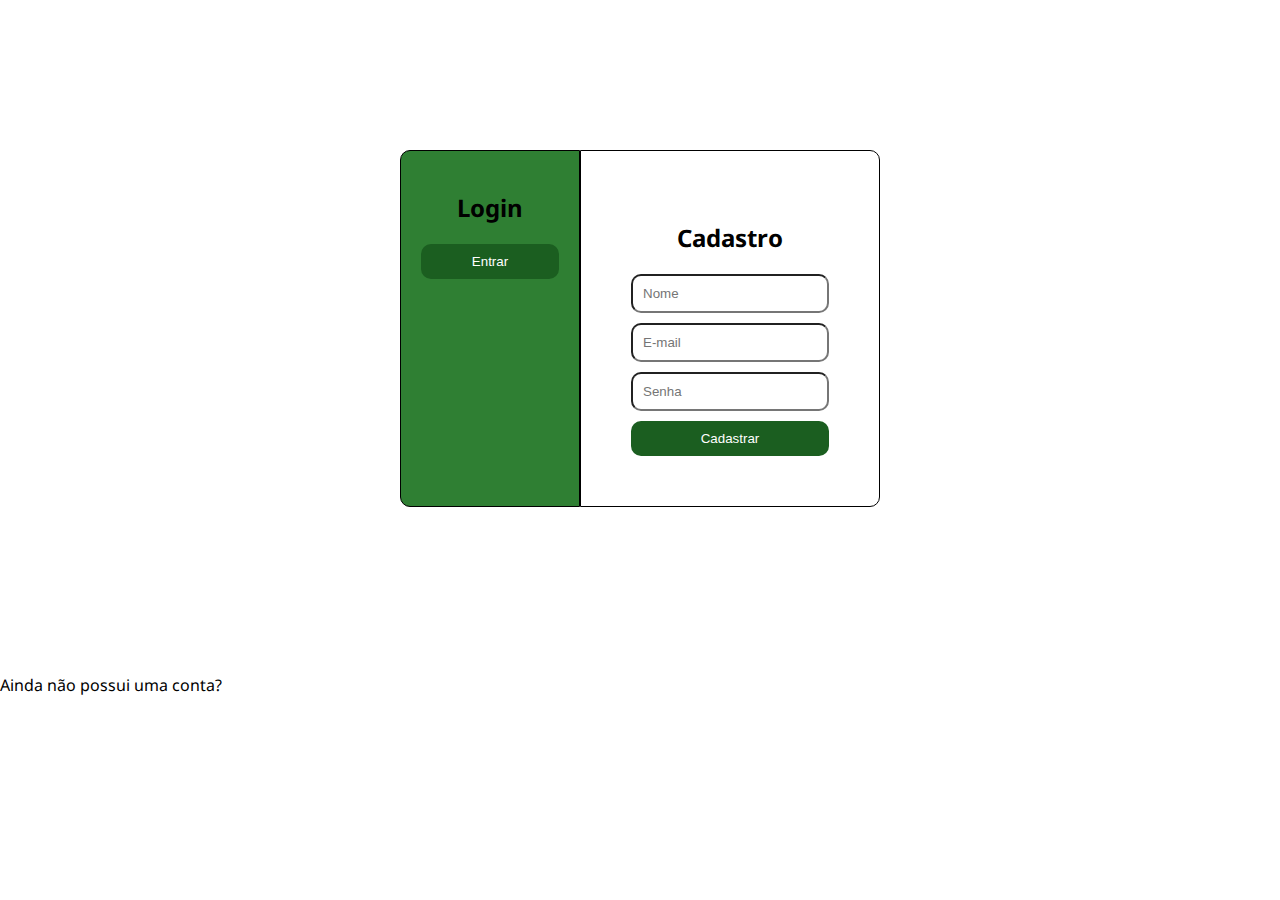
==== cadastro.html @ 1d148abc "Separada as telas login e cadastro" ====
<!DOCTYPE html>
<html lang="pt-br">
<head>
    <meta charset="UTF-8">
    <link rel="stylesheet" href="style.css">
    <title>Trilha do Calouro</title>
</head>
<body>
    <div id="card">
        <div class="containerLogin">
            <h2>Login</h2>
            <form action="#" method="post">
                <input type="submit" value="Entrar">
            </form>
        </div>

        <div class="containerCadastro">
            <h2>Cadastro</h2>
            <form action="#" method="post">
                <input type="text" name="name" placeholder="Nome" required>
                <input type="email" name="email" placeholder="E-mail" required>
                <input type="password" name="password" placeholder="Senha" required>
                <input type="submit" value="Cadastrar">
            </form>
        </div>
    </div>
    <div class="register-link">
        <p>Ainda não possui uma conta? <a href="#">Registre-se</a></p>
    </div>
</body>
</html>
---- style.css ----
@import url('https://fonts.googleapis.com/css2?family=Noto+Sans:wght@400;700&display=swap');


body {
    font-family: 'Noto Sans', sans-serif;
    margin: 0;
    padding: 0;
}

body * {
    box-sizing: border-box;
}

header {
    background-color: #333;
    color: #fff;
    padding: 20px;
    
}
.container {
    display: flex;
    align-items: center;
}
  
.imagem {
    margin-right: 10px;
    max-width: 200px;
    max-height: 150px;
}
  
.menu {
    margin-left: auto;
}

a{
    padding: 5px;
    text-decoration: none;
    color: #fff;
}
a:hover{
    color: #30EB4F;
    cursor: pointer;
}
main {
    max-width: 800px;
    margin: 0 auto;
    padding: 20px;
}

h1 {
    font-size: 28px;
}

p { 
    text-align: justify;
    font-size: 16px;
    line-height: 1.5;
}

iframe {
    width: 100%;
    height: 400px;
}
footer{
    background-color: #333;
    color: #fff;
    padding: 20px;
}

/* Tela de Cadastro Ademar */

#card{
    display: flex;
    justify-content: center;
    padding: 150px;
}

.containerLogin {
    width: 180px;
    padding: 20px;
    border: 1px solid #000000;
    background-color: #2F7F33;
    border-radius: 10px 0px 0px 10px;
}
.containerCadastro {
    width: 300px;
    padding: 50px;
    border: 1px solid #000000;
    border-radius: 0px 10px 10px 0px;
}

h2 {
    text-align: center;
}

input[type="text"],
input[type="email"],
input[type="password"] {
    width: 100%;
    padding: 10px;
    margin-bottom: 10px;
    box-sizing: border-box;
    border-radius: 10px;
}

input[type="submit"] {
    width: 100%;
    padding: 10px;
    background-color:#1B5E20 ;
    color: #fff;
    border: none;
    cursor: pointer;
    border-radius: 10px;
}

.register-link {
    text-align: center;
}


/*Tela login Felipe*/
.main-login{
    width: 100vw;
    height: 100vh;
    background: #D1CCCC;
    display: flex;
    justify-content: center;
    align-items: center;       
}

.login-esq{
    width: 25vw;
    height: 50vh;
    display: flex;     
}

.card-titulo{
    width: 100%;
    display: flex;
    justify-content: center;
    align-items: center;
    flex-direction: column;
    padding: 30px 35px;
    background: #2F7F33;
    border-radius: 20px 0px 0px 20px;  
         
}

.card-titulo > h1{
    font-size: 2vw;
    color: #f0ffffde;   
}

.esq-login-img{
    width: 20vw;    
}

.login-dir{
    width: 40vw;
    height: 50vh;
    display: flex;
    float: right;
       
}

.card-login{
    width: 100%;
    display: flex;
    justify-content: center;
    align-items: center;
    flex-direction: column;
    padding: 30px 35px;
    background: #D9D9D9;
    border-radius: 0px 20px 20px 0px;  
    
}

.card-login > h1{
    color: #2F7F33;
    font-weight: 800;
    margin: 0;
}

.textfield{
    width: 100%;
    display: flex;
    flex-direction: column;
    align-items: flex-start;
    justify-content: center;
    margin: 10px 0px;
}

.textfield > input{
    width: 100%;
    border: none;
    border-radius: 20px;
    padding: 15px;
    background: #D1CCCC;
    color: #f0ffffde;
    font-size: 12pt;    
    outline: none;
    box-sizing: border-box;
}

.textfield > label{
    color: #A7A5A5;    
    margin-bottom: 10px;
}

.textfield > input::placeholder{
    color: #A7A5A5;
}

.btn-login{
    width: 50%;
    padding: 16px 0px;
    margin: 25px;
    border: none;
    border-radius: 20px;
    outline: none;
    text-transform: uppercase;
    font-weight: 800;
    letter-spacing: 3px;
    color: #FFFFFF;
    background: #1B5E20;
    cursor: pointer;
    box-shadow: 0px 10px 40px -12px #00000056;
}

@media only screen and (max-width: 950px) {
    .card-login{
        width: 85%;
    }
}

@media only screen and (max-width: 600px){
    .main-login{
        flex-direction: column;
    }

    .login-esq > h1{
        display: none;
    }

    .login-esq{
        width: 100%;
        height: auto;
    }  
    
    .login-dir{
        width: 100%;
        height: auto;
    }

    .esq-login-img{
        width: 50vw;
    }

    .card-login{
        width: 70%;
        margin: auto;
        border-radius: 0px 0px 20px 20px;
    }

    .card-titulo{
        width: 70%;
        margin: auto;
        border-radius: 20px 20px 0px 0px;
    }
}
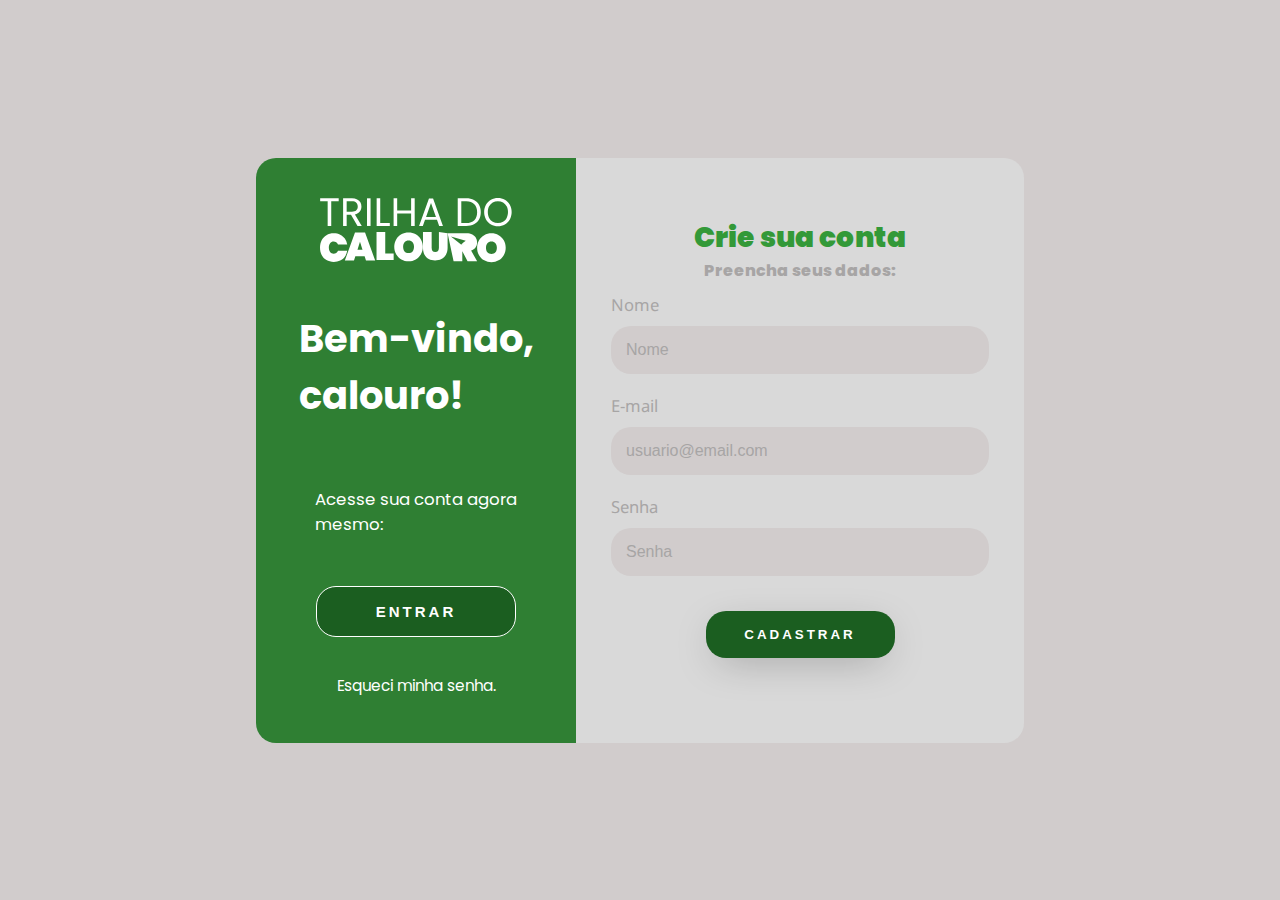
==== commit c51b1b34: "Tela de cadastro criada" ====
--- a/cadastro.html
+++ b/cadastro.html
@@ -1,31 +1,86 @@
 <!DOCTYPE html>
 <html lang="pt-br">
-<head>
-    <meta charset="UTF-8">
-    <link rel="stylesheet" href="style.css">
-    <title>Trilha do Calouro</title>
-</head>
-<body>
-    <div id="card">
-        <div class="containerLogin">
-            <h2>Login</h2>
-            <form action="#" method="post">
-                <input type="submit" value="Entrar">
-            </form>
+  <head>
+    <meta charset="UTF-8" />
+    <meta name="viewport" content="width=device-width, initial-scale=1.0" />
+    <link rel="stylesheet" href="style.css" />
+    <title>Trilha do calouro</title>
+  </head>
+  <body>
+    <div class="main-login">
+      <div class="login-esq">
+        <div class="card-titulo">
+          <img
+            src="img/TRILHA DO CALOURO.svg"
+            class="esq-login-img"
+            alt="estudante"
+          />
+          <h1>Bem-vindo, <br />calouro!<br /></h1>
+          <p>Acesse sua conta agora</br> mesmo:</p>
+          <button class="bnt-link-login" onclick="pagLogin()">
+            ENTRAR
+          </button>
+          <a href="#">Esqueci minha senha.</a>
         </div>
+      </div>
+      <div class="login-dir">
+        <div class="card-cadastro">
+          <h1>Crie sua conta</h1>
+          <p>Preencha seus dados:</p>
+          <div class="textfield">
+            <label for="nome">Nome</label>
+            <input type="text" id="nome" name="nome" placeholder="Nome" required/>
+          </div>
+          <div class="textfield">
+            <label for="email">E-mail</label>
+            <input type="email" id="email" name="email" placeholder="usuario@email.com" required onblur="validaEmail()" />
+        </div>
+          <div class="textfield">
+            <label for="senha">Senha</label>
+            <input
+              type="password"
+              id="senha"
+              name="senha"
+              placeholder="Senha"
+              required
+            />
+          </div>
+          <button class="bnt-cadastrar" onclick="cadastrar()">Cadastrar</button>
+          <div class="linksMobile">
+            <a href="#">Esqueci minha senha.</a>
+            <p>Já possui conta?</p>
+            <a href="index.html">Acesse sua conta agora mesmo!</a>
+            
+          </div>
+        </div>
+      </div>
+    </div>
 
-        <div class="containerCadastro">
-            <h2>Cadastro</h2>
-            <form action="#" method="post">
-                <input type="text" name="name" placeholder="Nome" required>
-                <input type="email" name="email" placeholder="E-mail" required>
-                <input type="password" name="password" placeholder="Senha" required>
-                <input type="submit" value="Cadastrar">
-            </form>
-        </div>
-    </div>
-    <div class="register-link">
-        <p>Ainda não possui uma conta? <a href="#">Registre-se</a></p>
-    </div>
-</body>
+    <!--teste de login -->
+    <script>
+      function cadastrar() {
+        var nome = document.getElementById("nome").value;
+        var email = document.getElementById("email").value;
+        var senha = document.getElementById("senha").value;
+
+        if (nome == "" || email == "" || senha == "") {
+          alert("Preencha todos os campos!");
+        } else {
+          alert("Cadastro realizado com sucesso!");
+          window.location.href = "index.html";
+        }
+      }
+
+      function pagLogin() {
+        window.location.href = "index.html";
+      }
+
+      function validaEmail() {
+        var email = document.getElementById("email").value;
+        if (email.indexOf("@") == -1 || email.indexOf(".") == -1) {
+          alert("E-mail inválido");
+        }
+      }
+    </script>
+  </body>
 </html>--- a/style.css
+++ b/style.css
@@ -1,270 +1,342 @@
- @import url('https://fonts.googleapis.com/css2?family=Noto+Sans:wght@400;700&display=swap');
-
+@import url("https://fonts.googleapis.com/css2?family=Noto+Sans:wght@400;700&family=Poppins:wght@400;700&display=swap");
 
 body {
-    font-family: 'Noto Sans', sans-serif;
-    margin: 0;
-    padding: 0;
+  font-family: "Noto Sans", sans-serif;
+  margin: 0;
+  padding: 0;
 }
 
 body * {
-    box-sizing: border-box;
+  box-sizing: border-box;
 }
 
 header {
-    background-color: #333;
-    color: #fff;
-    padding: 20px;
-    
+  background-color: #333;
+  color: #fff;
+  padding: 20px;
 }
 .container {
+  display: flex;
+  align-items: center;
+}
+
+.imagem {
+  margin-right: 10px;
+  max-width: 200px;
+  max-height: 150px;
+}
+
+.menu {
+  margin-left: auto;
+}
+
+a {
+  padding: 5px;
+  text-decoration: none;
+  color: #fff;
+}
+a:hover {
+  color: #30eb4f;
+  cursor: pointer;
+}
+main {
+  max-width: 800px;
+  margin: 0 auto;
+  padding: 20px;
+}
+
+h1 {
+  font-size: 28px;
+}
+
+p {
+  text-align: justify;
+  font-size: 16px;
+  line-height: 1.5;
+}
+
+iframe {
+  width: 100%;
+  height: 400px;
+}
+footer {
+  background-color: #333;
+  color: #fff;
+  padding: 20px;
+}
+
+/* Tela de Cadastro */
+.card-cadastro {
+  width: 100%;
+  display: flex;
+  justify-content: center;
+  align-items: center;
+  flex-direction: column;
+  padding: 30px 35px;
+  background: #d9d9d9;
+  border-radius: 0px 20px 20px 0px;
+}
+
+.card-cadastro > h1 {
+  color: #339938;
+  font-weight: 900;
+  margin: 0;
+  font-family: "Poppins", sans-serif;
+}
+
+.card-cadastro > p {
+  color: #a7a5a5;
+  font-weight: 800;
+  margin: 0;
+  font-family: "Poppins", sans-serif;
+}
+
+.bnt-link-login {
+  width: 80%;
+  padding: 16px 0px;
+  margin: 10px;
+  border: 1px solid #ffffff;
+  border-radius: 20px;
+  outline: none;
+  font-size: 15px;
+  text-transform: uppercase;
+  font-weight: 800;
+  letter-spacing: 3px;
+  color: #ffffff;
+  background: #1b5e20;
+  cursor: pointer;
+}
+
+.bnt-cadastrar {
+  width: 50%;
+  padding: 16px 0px;
+  margin: 25px;
+  border: none;
+  border-radius: 20px;
+  outline: none;
+  text-transform: uppercase;
+  font-weight: 800;
+  letter-spacing: 3px;
+  color: #ffffff;
+  background: #1b5e20;
+  cursor: pointer;
+  box-shadow: 0px 10px 40px -12px #00000056;
+}
+
+/*Tela login Felipe*/
+.main-login {
+  width: 100vw;
+  height: 100vh;
+  /*background: linear-gradient(to bottom, #D1CCCC, #2F7F33);*/
+  background: #d1cccc;
+  display: flex;
+  justify-content: center;
+  align-items: center;
+}
+
+.linksMobile {
+  display: none;
+}
+
+.login-esq {
+  width: 25vw;
+  height: 65vh;
+  display: flex;
+}
+
+.card-titulo {
+  width: 100%;
+  display: flex;
+  align-items: center;
+  justify-content: space-around;
+  flex-direction: column;
+  padding: 30px 35px;
+  background: #2f7f33;
+  border-radius: 20px 0px 0px 20px;
+}
+
+.card-titulo > h1 {
+  font-size: 3vw;
+  color: #ffffff;
+  font-family: "Poppins", sans-serif;
+}
+
+.card-titulo > p {
+  white-space: nowrap;
+  font-size: 1.3vw;
+  color: #ffffff;
+  font-family: "Poppins", sans-serif;
+}
+
+.card-titulo > a {
+  font-size: 1.2vw;
+  font-family: "Poppins", sans-serif;
+}
+
+.esq-login-img {
+  width: 15vw;
+}
+
+.login-dir {
+  width: 35vw;
+  height: 65vh;
+  display: flex;
+  float: right;
+}
+
+.card-login {
+  width: 100%;
+  display: flex;
+  justify-content: center;
+  align-items: center;
+  flex-direction: column;
+  padding: 30px 35px;
+  background: #d9d9d9;
+  border-radius: 0px 20px 20px 0px;
+}
+
+.card-login > h1 {
+  color: #339938;
+  font-weight: 800;
+  margin: 0;
+  font-family: "Poppins", sans-serif;
+}
+
+.textfield {
+  width: 100%;
+  display: flex;
+  flex-direction: column;
+  align-items: flex-start;
+  justify-content: center;
+  margin: 10px 0px;
+}
+
+.textfield > input {
+  width: 100%;
+  border: none;
+  border-radius: 20px;
+  padding: 15px;
+  background: #d1cccc;
+  color: #2f7f33;
+  font-size: 12pt;
+  outline: none;
+  box-sizing: border-box;
+}
+
+.textfield > label {
+  color: #a7a5a5;
+  margin-bottom: 10px;
+  font-size: 1.3vw;
+}
+
+.textfield > input::placeholder {
+  color: #a7a5a5;
+}
+
+.btn-login {
+  width: 50%;
+  padding: 16px 0px;
+  margin: 25px;
+  border: none;
+  border-radius: 20px;
+  outline: none;
+  text-transform: uppercase;
+  font-weight: 800;
+  letter-spacing: 3px;
+  color: #ffffff;
+  background: #1b5e20;
+  cursor: pointer;
+  box-shadow: 0px 10px 40px -12px #00000056;
+}
+
+.bnt-link-cadastrar {
+  width: 80%;
+  padding: 16px 0px;
+  margin: 10px;
+  border: 1px solid #ffffff;
+  border-radius: 20px;
+  outline: none;
+  font-size: 13px;
+  text-transform: uppercase;
+  font-weight: 800;
+  letter-spacing: 3px;
+  color: #ffffff;
+  background: #1b5e20;
+  cursor: pointer;
+}
+
+@media only screen and (max-width: 950px) {
+  .card-login {
+    width: 85%;
+  }
+}
+
+@media only screen and (max-width: 600px) {
+  .main-login {
+    flex-direction: column;
+  }
+
+  .card-titulo > h1 {
+    font-size: 4vw;
+  }
+
+  .card-titulo > p {
+    display: none;
+  }
+
+  .card-titulo > a {
+    display: none;
+  }
+
+  .bnt-link-cadastrar, .bnt-link-login {
+    display: none;
+  }
+
+  .login-esq, .login-dir {
+    width: 100%;
+    height: auto;
+  }  
+
+  .esq-login-img {
+    width: 40vw;
+  }
+
+  .card-login, .card-cadastro {
+    width: 90%;
+    margin: auto;
+    border-radius: 0px 0px 20px 20px;
+  }
+  
+
+  .textfield > label {
+    font-size: 5vw;
+  }
+
+  .card-titulo {
+    width: 90%;
+    margin: auto;
+    border-radius: 20px 20px 0px 0px;
+  }
+
+  .linksMobile {
     display: flex;
     align-items: center;
-}
+    justify-content: center;
+    flex-direction: column;
+    line-height: 0%;
+  }
+
+  .linksMobile p {
+    color: #1b5e20;
+    font-family: "Poppins", sans-serif;
+  }
+
+  .linksMobile a {
+    color: #1b5e20;
+    font-weight: 800;
+    font-size: 15px;
+    font-family: "Poppins", sans-serif;
+  }
+
   
-.imagem {
-    margin-right: 10px;
-    max-width: 200px;
-    max-height: 150px;
-}
-  
-.menu {
-    margin-left: auto;
-}
-
-a{
-    padding: 5px;
-    text-decoration: none;
-    color: #fff;
-}
-a:hover{
-    color: #30EB4F;
-    cursor: pointer;
-}
-main {
-    max-width: 800px;
-    margin: 0 auto;
-    padding: 20px;
-}
-
-h1 {
-    font-size: 28px;
-}
-
-p { 
-    text-align: justify;
-    font-size: 16px;
-    line-height: 1.5;
-}
-
-iframe {
-    width: 100%;
-    height: 400px;
-}
-footer{
-    background-color: #333;
-    color: #fff;
-    padding: 20px;
-}
-
-/* Tela de Cadastro Ademar */
-
-#card{
-    display: flex;
-    justify-content: center;
-    padding: 150px;
-}
-
-.containerLogin {
-    width: 180px;
-    padding: 20px;
-    border: 1px solid #000000;
-    background-color: #2F7F33;
-    border-radius: 10px 0px 0px 10px;
-}
-.containerCadastro {
-    width: 300px;
-    padding: 50px;
-    border: 1px solid #000000;
-    border-radius: 0px 10px 10px 0px;
-}
-
-h2 {
-    text-align: center;
-}
-
-input[type="text"],
-input[type="email"],
-input[type="password"] {
-    width: 100%;
-    padding: 10px;
-    margin-bottom: 10px;
-    box-sizing: border-box;
-    border-radius: 10px;
-}
-
-input[type="submit"] {
-    width: 100%;
-    padding: 10px;
-    background-color:#1B5E20 ;
-    color: #fff;
-    border: none;
-    cursor: pointer;
-    border-radius: 10px;
-}
-
-.register-link {
-    text-align: center;
-}
-
-
-/*Tela login Felipe*/
-.main-login{
-    width: 100vw;
-    height: 100vh;
-    background: #D1CCCC;
-    display: flex;
-    justify-content: center;
-    align-items: center;       
-}
-
-.login-esq{
-    width: 25vw;
-    height: 50vh;
-    display: flex;     
-}
-
-.card-titulo{
-    width: 100%;
-    display: flex;
-    justify-content: center;
-    align-items: center;
-    flex-direction: column;
-    padding: 30px 35px;
-    background: #2F7F33;
-    border-radius: 20px 0px 0px 20px;  
-         
-}
-
-.card-titulo > h1{
-    font-size: 2vw;
-    color: #f0ffffde;   
-}
-
-.esq-login-img{
-    width: 20vw;    
-}
-
-.login-dir{
-    width: 40vw;
-    height: 50vh;
-    display: flex;
-    float: right;
-       
-}
-
-.card-login{
-    width: 100%;
-    display: flex;
-    justify-content: center;
-    align-items: center;
-    flex-direction: column;
-    padding: 30px 35px;
-    background: #D9D9D9;
-    border-radius: 0px 20px 20px 0px;  
-    
-}
-
-.card-login > h1{
-    color: #2F7F33;
-    font-weight: 800;
-    margin: 0;
-}
-
-.textfield{
-    width: 100%;
-    display: flex;
-    flex-direction: column;
-    align-items: flex-start;
-    justify-content: center;
-    margin: 10px 0px;
-}
-
-.textfield > input{
-    width: 100%;
-    border: none;
-    border-radius: 20px;
-    padding: 15px;
-    background: #D1CCCC;
-    color: #f0ffffde;
-    font-size: 12pt;    
-    outline: none;
-    box-sizing: border-box;
-}
-
-.textfield > label{
-    color: #A7A5A5;    
-    margin-bottom: 10px;
-}
-
-.textfield > input::placeholder{
-    color: #A7A5A5;
-}
-
-.btn-login{
-    width: 50%;
-    padding: 16px 0px;
-    margin: 25px;
-    border: none;
-    border-radius: 20px;
-    outline: none;
-    text-transform: uppercase;
-    font-weight: 800;
-    letter-spacing: 3px;
-    color: #FFFFFF;
-    background: #1B5E20;
-    cursor: pointer;
-    box-shadow: 0px 10px 40px -12px #00000056;
-}
-
-@media only screen and (max-width: 950px) {
-    .card-login{
-        width: 85%;
-    }
-}
-
-@media only screen and (max-width: 600px){
-    .main-login{
-        flex-direction: column;
-    }
-
-    .login-esq > h1{
-        display: none;
-    }
-
-    .login-esq{
-        width: 100%;
-        height: auto;
-    }  
-    
-    .login-dir{
-        width: 100%;
-        height: auto;
-    }
-
-    .esq-login-img{
-        width: 50vw;
-    }
-
-    .card-login{
-        width: 70%;
-        margin: auto;
-        border-radius: 0px 0px 20px 20px;
-    }
-
-    .card-titulo{
-        width: 70%;
-        margin: auto;
-        border-radius: 20px 20px 0px 0px;
-    }
-}+}
